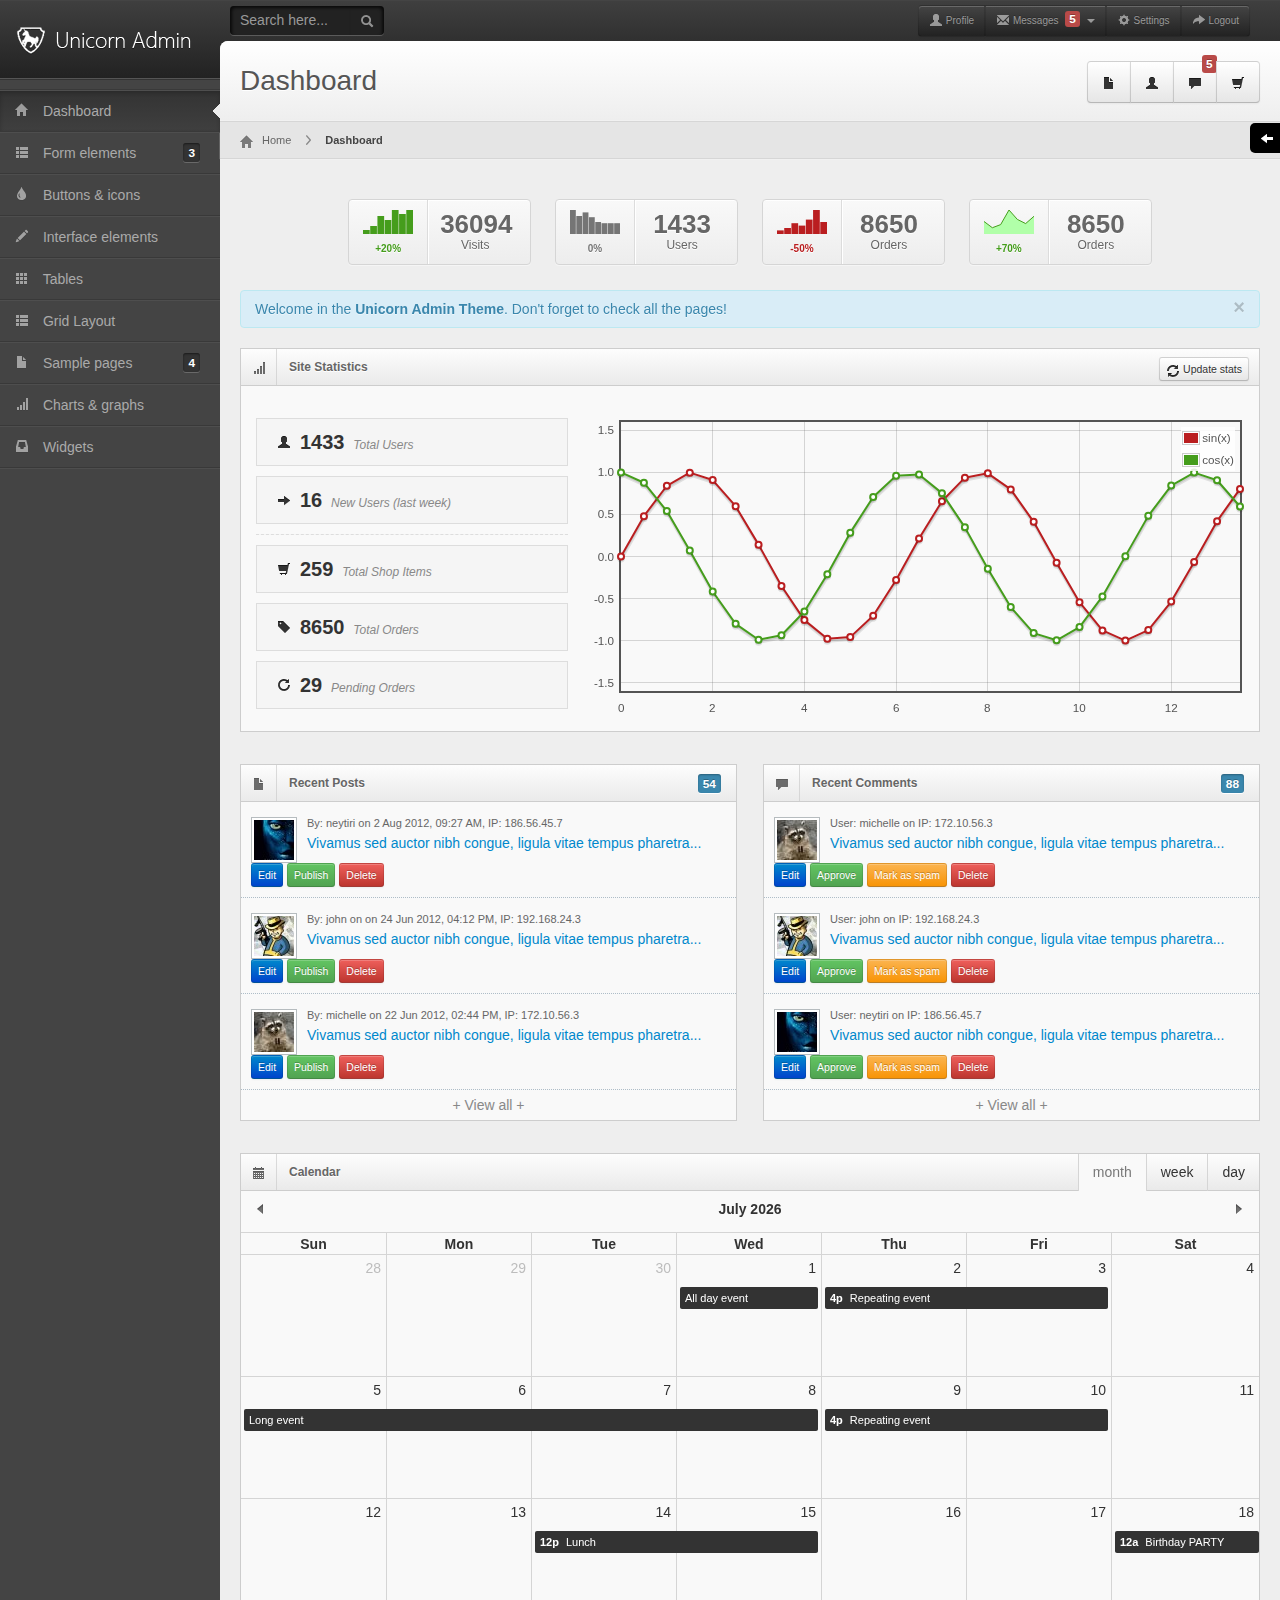
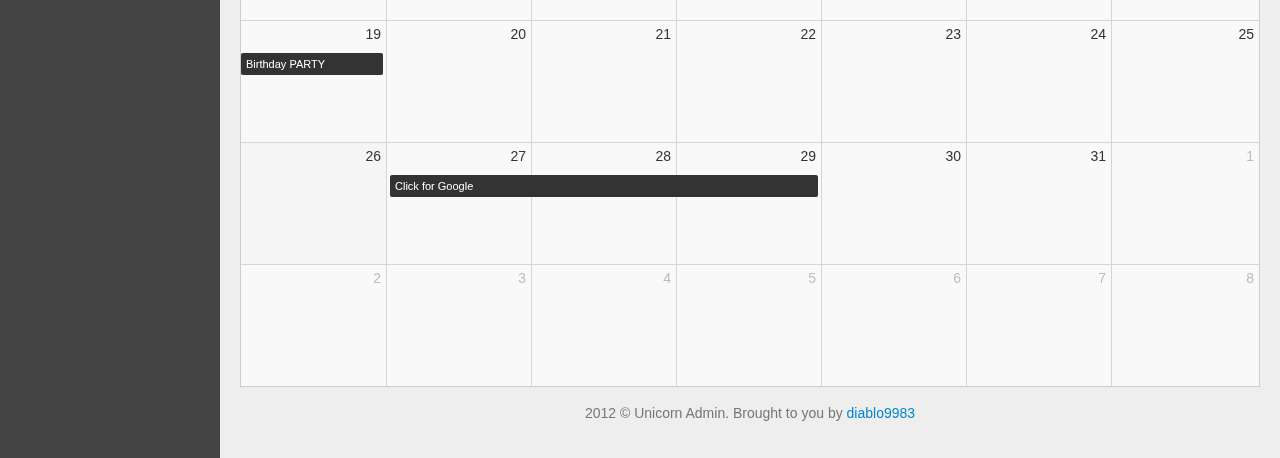
==== web/index.html @ d2864263 "Initial version" ====
<!DOCTYPE html>
<html lang="en">
	<head>
		<title>Unicorn Admin</title>
		<meta charset="UTF-8" />
        <meta name="viewport" content="width=device-width, initial-scale=1.0" />
		<link rel="stylesheet" href="css/bootstrap.min.css" />
		<link rel="stylesheet" href="css/bootstrap-responsive.min.css" />
		<link rel="stylesheet" href="css/fullcalendar.css" />	
		<link rel="stylesheet" href="css/unicorn.main.css" />
		<link rel="stylesheet" href="css/unicorn.grey.css" class="skin-color" />
	<meta http-equiv="Content-Type" content="text/html; charset=utf-8" /></head>
	<body>
		
		
		<div id="header">
			<h1><a href="./dashboard.html">Unicorn Admin</a></h1>		
		</div>
		
		<div id="search">
			<input type="text" placeholder="Search here..." /><button type="submit" class="tip-right" title="Search"><i class="icon-search icon-white"></i></button>
		</div>
		<div id="user-nav" class="navbar navbar-inverse">
            <ul class="nav btn-group">
                <li class="btn btn-inverse"><a title="" href="#"><i class="icon icon-user"></i> <span class="text">Profile</span></a></li>
                <li class="btn btn-inverse dropdown" id="menu-messages"><a href="#" data-toggle="dropdown" data-target="#menu-messages" class="dropdown-toggle"><i class="icon icon-envelope"></i> <span class="text">Messages</span> <span class="label label-important">5</span> <b class="caret"></b></a>
                    <ul class="dropdown-menu">
                        <li><a class="sAdd" title="" href="#">new message</a></li>
                        <li><a class="sInbox" title="" href="#">inbox</a></li>
                        <li><a class="sOutbox" title="" href="#">outbox</a></li>
                        <li><a class="sTrash" title="" href="#">trash</a></li>
                    </ul>
                </li>
                <li class="btn btn-inverse"><a title="" href="#"><i class="icon icon-cog"></i> <span class="text">Settings</span></a></li>
                <li class="btn btn-inverse"><a title="" href="login.html"><i class="icon icon-share-alt"></i> <span class="text">Logout</span></a></li>
            </ul>
        </div>
            
		<div id="sidebar">
			<a href="#" class="visible-phone"><i class="icon icon-home"></i> Dashboard</a>
			<ul>
				<li class="active"><a href="index.html"><i class="icon icon-home"></i> <span>Dashboard</span></a></li>
				<li class="submenu">
					<a href="#"><i class="icon icon-th-list"></i> <span>Form elements</span> <span class="label">3</span></a>
					<ul>
						<li><a href="form-common.html">Common elements</a></li>
						<li><a href="form-validation.html">Validation</a></li>
						<li><a href="form-wizard.html">Wizard</a></li>
					</ul>
				</li>
				<li><a href="buttons.html"><i class="icon icon-tint"></i> <span>Buttons &amp; icons</span></a></li>
				<li><a href="interface.html"><i class="icon icon-pencil"></i> <span>Interface elements</span></a></li>
				<li><a href="tables.html"><i class="icon icon-th"></i> <span>Tables</span></a></li>
				<li><a href="grid.html"><i class="icon icon-th-list"></i> <span>Grid Layout</span></a></li>
				<li class="submenu">
					<a href="#"><i class="icon icon-file"></i> <span>Sample pages</span> <span class="label">4</span></a>
					<ul>
						<li><a href="invoice.html">Invoice</a></li>
						<li><a href="chat.html">Support chat</a></li>
						<li><a href="calendar.html">Calendar</a></li>
						<li><a href="gallery.html">Gallery</a></li>
					</ul>
				</li>
				<li>
					<a href="charts.html"><i class="icon icon-signal"></i> <span>Charts &amp; graphs</span></a>
				</li>
				<li>
					<a href="widgets.html"><i class="icon icon-inbox"></i> <span>Widgets</span></a>
				</li>
			</ul>
		
		</div>
		
		<div id="style-switcher">
			<i class="icon-arrow-left icon-white"></i>
			<span>Style:</span>
			<a href="#grey" style="background-color: #555555;border-color: #aaaaaa;"></a>
			<a href="#blue" style="background-color: #2D2F57;"></a>
			<a href="#red" style="background-color: #673232;"></a>
		</div>
		
		<div id="content">
			<div id="content-header">
				<h1>Dashboard</h1>
				<div class="btn-group">
					<a class="btn btn-large tip-bottom" title="Manage Files"><i class="icon-file"></i></a>
					<a class="btn btn-large tip-bottom" title="Manage Users"><i class="icon-user"></i></a>
					<a class="btn btn-large tip-bottom" title="Manage Comments"><i class="icon-comment"></i><span class="label label-important">5</span></a>
					<a class="btn btn-large tip-bottom" title="Manage Orders"><i class="icon-shopping-cart"></i></a>
				</div>
			</div>
			<div id="breadcrumb">
				<a href="#" title="Go to Home" class="tip-bottom"><i class="icon-home"></i> Home</a>
				<a href="#" class="current">Dashboard</a>
			</div>
			<div class="container-fluid">
				<div class="row-fluid">
					<div class="span12 center" style="text-align: center;">					
						<ul class="stat-boxes">
							<li>
								<div class="left peity_bar_good"><span>2,4,9,7,12,10,12</span>+20%</div>
								<div class="right">
									<strong>36094</strong>
									Visits
								</div>
							</li>
							<li>
								<div class="left peity_bar_neutral"><span>20,15,18,14,10,9,9,9</span>0%</div>
								<div class="right">
									<strong>1433</strong>
									Users
								</div>
							</li>
							<li>
								<div class="left peity_bar_bad"><span>3,5,9,7,12,20,10</span>-50%</div>
								<div class="right">
									<strong>8650</strong>
									Orders
								</div>
							</li>
							<li>
								<div class="left peity_line_good"><span>12,6,9,23,14,10,17</span>+70%</div>
								<div class="right">
									<strong>8650</strong>
									Orders
								</div>
							</li>
						</ul>
					</div>	
				</div>
				<div class="row-fluid">
					<div class="span12">
						<div class="alert alert-info">
							Welcome in the <strong>Unicorn Admin Theme</strong>. Don't forget to check all the pages!
							<a href="#" data-dismiss="alert" class="close">×</a>
						</div>
						<div class="widget-box">
							<div class="widget-title"><span class="icon"><i class="icon-signal"></i></span><h5>Site Statistics</h5><div class="buttons"><a href="#" class="btn btn-mini"><i class="icon-refresh"></i> Update stats</a></div></div>
							<div class="widget-content">
								<div class="row-fluid">
								<div class="span4">
									<ul class="site-stats">
										<li><i class="icon-user"></i> <strong>1433</strong> <small>Total Users</small></li>
										<li><i class="icon-arrow-right"></i> <strong>16</strong> <small>New Users (last week)</small></li>
										<li class="divider"></li>
										<li><i class="icon-shopping-cart"></i> <strong>259</strong> <small>Total Shop Items</small></li>
										<li><i class="icon-tag"></i> <strong>8650</strong> <small>Total Orders</small></li>
										<li><i class="icon-repeat"></i> <strong>29</strong> <small>Pending Orders</small></li>
									</ul>
								</div>
								<div class="span8">
									<div class="chart"></div>
								</div>	
								</div>							
							</div>
						</div>					
					</div>
				</div>
				<div class="row-fluid">
					<div class="span6">
						<div class="widget-box">
							<div class="widget-title"><span class="icon"><i class="icon-file"></i></span><h5>Recent Posts</h5><span title="54 total posts" class="label label-info tip-left">54</span></div>
							<div class="widget-content nopadding">
								<ul class="recent-posts">
									<li>
										<div class="user-thumb">
											<img width="40" height="40" alt="User" src="img/demo/av2.jpg" />
										</div>
										<div class="article-post">
											<span class="user-info"> By: neytiri on 2 Aug 2012, 09:27 AM, IP: 186.56.45.7 </span>
											<p>
												<a href="#">Vivamus sed auctor nibh congue, ligula vitae tempus pharetra...</a>
											</p>
											<a href="#" class="btn btn-primary btn-mini">Edit</a> <a href="#" class="btn btn-success btn-mini">Publish</a> <a href="#" class="btn btn-danger btn-mini">Delete</a>
										</div>
									</li>
									<li>
										<div class="user-thumb">
											<img width="40" height="40" alt="User" src="img/demo/av3.jpg" />
										</div>
										<div class="article-post">
											<span class="user-info"> By: john on on 24 Jun 2012, 04:12 PM, IP: 192.168.24.3 </span>
											<p>
												<a href="#">Vivamus sed auctor nibh congue, ligula vitae tempus pharetra...</a>
											</p>
											<a href="#" class="btn btn-primary btn-mini">Edit</a> <a href="#" class="btn btn-success btn-mini">Publish</a> <a href="#" class="btn btn-danger btn-mini">Delete</a>
										</div>
									</li>
									<li>
										<div class="user-thumb">
											<img width="40" height="40" alt="User" src="img/demo/av1.jpg" />
										</div>
										<div class="article-post">
											<span class="user-info"> By: michelle on 22 Jun 2012, 02:44 PM, IP: 172.10.56.3 </span>
											<p>
												<a href="#">Vivamus sed auctor nibh congue, ligula vitae tempus pharetra...</a>
											</p>
											<a href="#" class="btn btn-primary btn-mini">Edit</a> <a href="#" class="btn btn-success btn-mini">Publish</a> <a href="#" class="btn btn-danger btn-mini">Delete</a>
										</div>
									</li>
									<li class="viewall">
										<a title="View all posts" class="tip-top" href="#"> + View all + </a>
									</li>
								</ul>
							</div>
						</div>
					</div>
					<div class="span6">
						<div class="widget-box">
							<div class="widget-title"><span class="icon"><i class="icon-comment"></i></span><h5>Recent Comments</h5><span title="88 total comments" class="label label-info tip-left">88</span></div>
							<div class="widget-content nopadding">
								<ul class="recent-comments">
									<li>
										<div class="user-thumb">
											<img width="40" height="40" alt="User" src="img/demo/av1.jpg" />
										</div>
										<div class="comments">
											<span class="user-info"> User: michelle on IP: 172.10.56.3 </span>
											<p>
												<a href="#">Vivamus sed auctor nibh congue, ligula vitae tempus pharetra...</a>
											</p>
											<a href="#" class="btn btn-primary btn-mini">Edit</a> <a href="#" class="btn btn-success btn-mini">Approve</a> <a href="#" class="btn btn-warning btn-mini">Mark as spam</a> <a href="#" class="btn btn-danger btn-mini">Delete</a>
										</div>
									</li>
									<li>
										<div class="user-thumb">
											<img width="40" height="40" alt="User" src="img/demo/av3.jpg" />
										</div>
										<div class="comments">
											<span class="user-info"> User: john on IP: 192.168.24.3 </span>
											<p>
												<a href="#">Vivamus sed auctor nibh congue, ligula vitae tempus pharetra...</a>
											</p>
											<a href="#" class="btn btn-primary btn-mini">Edit</a> <a href="#" class="btn btn-success btn-mini">Approve</a> <a href="#" class="btn btn-warning btn-mini">Mark as spam</a> <a href="#" class="btn btn-danger btn-mini">Delete</a>
										</div>
									</li>
									<li>
										<div class="user-thumb">
											<img width="40" height="40" alt="User" src="img/demo/av2.jpg" />
										</div>
										<div class="comments">
											<span class="user-info"> User: neytiri on IP: 186.56.45.7 </span>
											<p>
												<a href="#">Vivamus sed auctor nibh congue, ligula vitae tempus pharetra...</a>
											</p>
											<a href="#" class="btn btn-primary btn-mini">Edit</a> <a href="#" class="btn btn-success btn-mini">Approve</a> <a href="#" class="btn btn-warning btn-mini">Mark as spam</a> <a href="#" class="btn btn-danger btn-mini">Delete</a>
										</div>
									</li>
									<li class="viewall">
										<a title="View all comments" class="tip-top" href="#"> + View all + </a>
									</li>
								</ul>
							</div>
						</div>
					</div>
				</div>
				<div class="row-fluid">
					<div class="span12">
						<div class="widget-box widget-calendar">
							<div class="widget-title"><span class="icon"><i class="icon-calendar"></i></span><h5>Calendar</h5></div>
							<div class="widget-content nopadding">
								<div class="calendar"></div>
							</div>
						</div>
					</div>
				</div>
				<div class="row-fluid">
					<div id="footer" class="span12">
						2012 &copy; Unicorn Admin. Brought to you by <a href="https://wrapbootstrap.com/user/diablo9983">diablo9983</a>
					</div>
				</div>
			</div>
		</div>
		

            <script src="js/excanvas.min.js"></script>
            <script src="js/jquery.min.js"></script>
            <script src="js/jquery.ui.custom.js"></script>
            <script src="js/bootstrap.min.js"></script>
            <script src="js/jquery.flot.min.js"></script>
            <script src="js/jquery.flot.resize.min.js"></script>
            <script src="js/jquery.peity.min.js"></script>
            <script src="js/fullcalendar.min.js"></script>
            <script src="js/unicorn.js"></script>
            <script src="js/unicorn.dashboard.js"></script>
	</body>
</html>
---- web/css/fullcalendar.css ----
.fc {
    direction: ltr;
    text-align: left;
}
.fc table {
    border-collapse: collapse;
    border-spacing: 0;
}
html .fc, .fc table {
    font-size: 1em;
}
.fc td, .fc th {
    padding: 0;
    vertical-align: top;
}
.fc-header {
    position: relative;
}
.fc-header td {
    position: relative;
    white-space: nowrap;
}
.fc-header-left {
    text-align: left;
}
.fc-header-center {
    left: 10%;
    position: absolute;
    text-align: center;
    top: 0;
    width: 80%;
}
.fc-button-inner {
    border-left: 1px solid #D5D5D5;
}
.panel-left .fc-header-right .fc-button:last-child .fc-button-inner {
	border-right: 1px solid #D5D5D5;
}
.fc-header-left .fc-button-inner {
    border: medium none;
}
.fc-header-right {
    position: absolute !important;
    right: 0;
    text-align: right;
    top: -37px;
}
.panel-left .fc-header-right {
	right: -1px;
}
.fc-header-title {
    display: inline-block;
    vertical-align: top;
}
.fc-header-title strong {
    display: block;
    margin-top: 0;
    padding: 8px 12px !important;
    white-space: nowrap;
}
.fc .fc-header-space {
    padding-left: 10px;
}
.fc-header .fc-corner-right {
    float: right;
    margin-right: 1px;
}
.fc-header .ui-corner-right {
    margin-right: 0;
}
.fc-header .fc-state-hover, .fc-header .ui-state-hover {
    z-index: 2;
}
.fc-header .fc-state-down {
    z-index: 3;
}
.fc-header .fc-state-active, .fc-header .ui-state-active {
    z-index: 4;
}
.fc-button-prev .fc-button-content {
    background: url("../img/larrow.png") no-repeat scroll 15px 13px transparent;
    width: 10px;
}
.fc-button-next .fc-button-content {
    background: url("../img/rarrow.png") no-repeat scroll 15px 13px transparent;
    width: 10px;
}
.fc-content {
}
.fc-view {
    overflow: hidden;
    width: 100%;
}
.fc-widget-header, .fc-widget-content {
    border: 1px solid #D5D5D5;
}
.fc-state-highlight {
    background: url("../images/backgrounds/calActiveBg.png") repeat-x scroll 0 0 #F5F5F5;
}
.fc-cell-overlay {
    background: none repeat scroll 0 0 #99CCFF;
    opacity: 0.2;
}
.fc-button {
    cursor: pointer;
    display: inline-block;
    position: relative;
}
.fc-state-default {
}
.fc-button-inner {
    float: left;
    overflow: hidden;
    position: relative;
}
.fc-state-default .fc-button-inner {
}
.fc-button-content {
    float: left;
    height: 36px;
    line-height: 37px;
    padding: 0 14px;
    position: relative;
    white-space: nowrap;
}
.fc-header-right .fc-button-content {
    height: 37px;
}
.fc-button-content .fc-icon-wrap {
    float: left;
    position: relative;
    top: 50%;
}
.fc-button-content .ui-icon {
    float: left;
    margin-top: -50%;
    position: relative;
}
.fc-state-default .fc-button-effect {
    left: 0;
    position: absolute;
    top: 50%;
}
.fc-state-default .fc-button-effect span {
}
.fc-state-default, .fc-state-default .fc-button-inner {
}
.fc-state-hover, .fc-state-hover .fc-button-inner {
}
.fc-state-down, .fc-state-down .fc-button-inner {
}
.fc-state-active, .fc-state-active .fc-button-inner {
    background: none repeat scroll 0 0 #F9F9F9;
    color: #797979;
}
.fc-first th {
    padding-top: 1px;
}
.fc-state-disabled, .fc-state-disabled .fc-button-inner {
    border-color: #DDDDDD;
    color: #999999;
}
.fc-state-disabled {
    cursor: default;
}
.fc-state-disabled .fc-button-effect {
    display: none;
}
.fc-event {
    border-style: solid;
    border-width: 0;
    cursor: default;
    font-size: 0.85em;
}
a.fc-event, .fc-event-draggable {
    cursor: pointer;
}
a.fc-event {
    text-decoration: none;
}
.fc-rtl .fc-event {
    text-align: right;
}
.fc-event-skin {
    background-color: #333333;
    background-image: -moz-linear-gradient(top, #333333 0%, #000000 100%);
    border-color: #000000;
    border-radius: 2px 2px 2px 2px;
    color: #FFFFFF;
    display: block;
    font-size: 11px;
    margin-top: 1px;
    padding: 1px 0;
}
.fc-event-inner {
    border-style: solid;
    border-width: 0;
    height: 100%;
    overflow: hidden;
    position: relative;
    width: 100%;
}
.fc-event-time, .fc-event-title {
    display: block;
    float: left;
    line-height: 16px;
    padding: 0 2px 1px 5px;
}
.fc .ui-resizable-handle {
    display: block;
    font-size: 300%;
    line-height: 50%;
    overflow: hidden;
    position: absolute;
    z-index: 99999;
}
.fc-event-hori {
    margin-bottom: 1px;
}
.fc-event-hori .ui-resizable-e {
    cursor: e-resize;
    height: 100% !important;
    right: -3px !important;
    top: 0 !important;
    width: 7px !important;
}
.fc-event-hori .ui-resizable-w {
    cursor: w-resize;
    height: 100% !important;
    left: -3px !important;
    top: 0 !important;
    width: 7px !important;
}
.fc-event-hori .ui-resizable-handle {
}
.fc-corner-left {
    margin-left: 1px;
}
.fc-corner-left .fc-button-inner, .fc-corner-left .fc-event-inner {
}
.fc-corner-right {
    margin-right: 1px;
}
.fc-corner-right .fc-button-inner, .fc-corner-right .fc-event-inner {
    margin-right: -1px;
}
.fc-corner-top {
    margin-top: 1px;
}
.fc-corner-top .fc-event-inner {
    margin-top: -1px;
}
.fc-corner-bottom {
    margin-bottom: 1px;
}
.fc-corner-bottom .fc-event-inner {
    margin-bottom: -1px;
}
.fc-corner-left .fc-event-inner {
}
.fc-corner-right .fc-event-inner {
}
.fc-corner-top .fc-event-inner {
    border-top-width: 1px;
}
.fc-corner-bottom .fc-event-inner {
    border-bottom-width: 1px;
}
table.fc-border-separate {
    border-collapse: separate;
}
.fc-border-separate th, .fc-border-separate td {
    border-width: 1px 0 0 1px;
}
.fc-border-separate td:first-child, .fc-border-separate th:first-child {
    border-left: medium none;
}
.fc-border-separate th.fc-last, .fc-border-separate td.fc-last {
}
.fc-border-separate tr.fc-last th, .fc-border-separate tr.fc-last td {
    border-top-width: 1px;
}
.fc-border-separate tbody tr.fc-first td, .fc-border-separate tbody tr.fc-first th {
    border-top-width: 1px;
}
.fc-grid th {
    text-align: center;
}
.fc-grid .fc-day-number {
    float: right;
    padding: 3px 5px;
}
.fc-grid .fc-other-month .fc-day-number {
    opacity: 0.3;
}
.fc-grid .fc-day-content {
    clear: both;
    padding: 5px 2px 3px;
}
.fc-grid .fc-event-time {
    font-weight: bold;
}
.fc-rtl .fc-grid .fc-day-number {
    float: left;
}
.fc-rtl .fc-grid .fc-event-time {
    float: right;
}
.fc-agenda table {
    border-collapse: separate;
}
.fc-agenda-days th {
    text-align: center;
}
.fc-agenda .fc-agenda-axis {
    font-weight: normal;
    padding: 0 4px;
    text-align: right;
    vertical-align: middle;
    white-space: nowrap;
    width: 50px;
}
.fc-agenda .fc-day-content {
    padding: 2px 2px 1px;
}
.fc-agenda-days .fc-agenda-axis {
    border-right-width: 1px;
}
.fc-agenda-days .fc-col0 {
    border-left-width: 0;
}
.fc-agenda-allday th {
    border-width: 0 1px;
}
.fc-agenda-allday .fc-day-content {
    min-height: 34px;
}
.fc-agenda-divider-inner {
    height: 2px;
    overflow: hidden;
}
.fc-widget-header .fc-agenda-divider-inner {
    background: none repeat scroll 0 0 #EEEEEE;
}
.fc-agenda-slots th {
    border-width: 1px 1px 0;
}
.fc-agenda-slots td {
    background: none repeat scroll 0 0 transparent;
    border-width: 1px 0 0;
}
.fc-agenda-slots td div {
    height: 20px;
}
.fc-agenda-slots tr.fc-slot0 th, .fc-agenda-slots tr.fc-slot0 td {
    border-top-width: 0;
}
.fc-agenda-slots tr.fc-minor th, .fc-agenda-slots tr.fc-minor td {
    border-top-style: dotted;
}
.fc-agenda-slots tr.fc-minor th.ui-widget-header {
}
.fc-event-vert {
    border-width: 0 1px;
}
.fc-event-vert .fc-event-head, .fc-event-vert .fc-event-content {
    overflow: hidden;
    position: relative;
    width: 100%;
    z-index: 2;
}
.fc-event-vert .fc-event-time {
    font-size: 10px;
    white-space: nowrap;
}
.fc-event-vert .fc-event-bg {
    background: none repeat scroll 0 0 #FFFFFF;
    height: 100%;
    left: 0;
    opacity: 0.3;
    position: absolute;
    top: 0;
    width: 100%;
    z-index: 1;
}
.fc .ui-draggable-dragging .fc-event-bg, .fc-select-helper .fc-event-bg {
}
.fc-event-vert .ui-resizable-s {
    bottom: 0 !important;
    cursor: s-resize;
    font-family: monospace;
    font-size: 11px !important;
    height: 8px !important;
    line-height: 8px !important;
    overflow: hidden !important;
    text-align: center;
    width: 100% !important;
}
.fc-agenda .ui-resizable-resizing {
}

#external-events .external-event {
	margin-bottom: 5px;
}
---- web/css/unicorn.main.css ----
/**
 * Unicorn Admin Template
 * Diablo9983 -> diablo9983@gmail.com
**/
* {
	outline:none !important;
	-moz-outline: none !important;
}
/* Main */
body {
	overflow-x: hidden;
    margin-top: -9px;
}
a:hover {
	text-decoration: none;
}

/* Header */
#header {
    height: 77px;
    position: relative;
    width: 100%;
    z-index: -9;
}

#header h1 {
    background: url("../img/logo.png") no-repeat scroll 0 0 transparent;
    height: 31px;
    left: 15px;
    line-height: 600px;
    overflow: hidden;
    position: relative;
    top: 24px;
    width: 191px;
}

#header h1 a {
    display: block;
}

/* Search input */
#search {
	position: absolute;
	z-index: 25;
	top: 6px;
	left: 230px;
}
#search input[type=text] {
	border-radius: 4px 0 0 4px;
	padding: 4px 10px 5px;
	border: 0;
	box-shadow: 2px 2px 3px rgba(0,0,0,0.7) inset, 0 1px 0 rgba(255,255,255,0.2); 
	width: 100px;
}

#search button {
	border: 0;
	margin-top: -11px;
	padding: 5px 10px 4px;
	border-radius: 0 4px 4px 0;
	box-shadow: -2px 2px 3px rgba(0,0,0,0.7) inset, 0 1px 0 rgba(255,255,255,0.2); 
}
#search button i {
	opacity: 0.5;
}
#search button:hover i, #search button:active i {
	opacity: 0.9;
}
/* Top user navigation */
#user-nav {
    position: absolute;
    right: 30px;
    top: 5px;
    z-index: 20;
    margin: 0;
}
#user-nav > ul {
    margin: 0;
    padding: 0;
    list-style: none;
}

#user-nav > ul > li {
    float: left;
    list-style-type: none;
    margin: 0;
    position: relative;
    padding: 0;
}

#user-nav > ul > li > a {
	padding: 5px 10px;
	display: block;
	font-size: 10px;
}

#user-nav > ul > li > a:hover, #user-nav > ul > li.open > a {
	color: #ffffff;
}
#user-nav > ul > li > a > i, #sidebar li a i {
	vertical-align: top;
	background-image: url('../img/glyphicons-halflings-white.png');
	opacity: .5;
	margin-top: 2px;
}
#user-nav > ul > li > a:hover > i, #user-nav > ul > li.open > a > i {
	opacity: 1;
}

#user-nav > ul > li > a > .label {
	vertical-align: middle;
	padding: 1px 4px 1px;
	margin: -2px 4px 0;
	display: inline-block;
}


#user-nav > ul ul > li > a {
	text-align: left;
	text-shadow: 0 1px 0 #ffffff;
}
#user-nav > ul ul > li > a:hover {
	text-shadow: 0 1px 0 rgba(0,0,0,0.5);
}


/* Sidebar Navigation */
#sidebar {
    display: block;
    float: left;
    position: relative;
    width: 220px;
    z-index: 16;
}

#sidebar > ul {
	list-style: none;
	margin: 10px 0 0;
	padding: 0;
	position: absolute;
	width: 220px;
}
#sidebar > ul > li {
	display: block;	
	position: relative;
}

#sidebar > ul > li.active {
	box-shadow: 0 2px 4px rgba(0,0,0,0.2) inset;
}

#sidebar > ul > li > a {
	padding: 10px 0 10px 15px;
	display: block;
	color: #AAAAAA;
}

#sidebar > ul > li > a > i {
	margin-right: 10px;
}

#sidebar > ul > li.active > a {
	background: url("../img/menu-active.png") no-repeat scroll right center transparent !important;
}

#sidebar > ul > li > a > .label {
	margin: 0 20px 0 0;
	float: right;
	padding: 3px 5px 2px;
	box-shadow: 0 1px 2px rgba(0,0,0,0.5) inset, 0 1px 0 rgba(255,255,255,0.2);
}

#sidebar > ul ul {
	display: none;
	margin: 0;
	padding: 0;
	box-shadow: 0 0 3px rgba(0,0,0,0.5) inset;
}
#sidebar > ul li.open ul {
	display: block;
}
#sidebar > ul ul li a{
	padding: 10px 0 10px 25px;
	display: block;
	color: #777777;
}

#sidebar > ul ul li:first-child a {
	border-top: 0;
}
#sidebar > ul ul li:last-child a {
	border-bottom: 0;
}



/* Content */
#content {
    background: none repeat scroll 0 0 #eeeeee;
    margin-left: 220px;
    margin-right: 0;
    padding-bottom: 25px;
    position: relative;
    min-height: 500px;
    width: auto;

    border-top-left-radius: 8px;
}

#content-header {
	background-image: -webkit-gradient(linear, 0 0%, 0 100%, from(#FFFFFF), to(#EEEEEE));
	background-image: -webkit-linear-gradient(top, #FFFFFF 0%, #EEEEEE 100%);
	background-image: -moz-linear-gradient(top, #FFFFFF 0%, #EEEEEE 100%);
	background-image: -ms-linear-gradient(top, #FFFFFF 0%, #EEEEEE 100%);
	background-image: -o-linear-gradient(top, #FFFFFF 0%, #EEEEEE 100%);
	background-image: linear-gradient(top, #FFFFFF 0%, #EEEEEE 100%);
    border-top-left-radius: 8px;
    height: 80px;
    position: abslute;
    width: 100%;
    margin-top: -38px;
    z-index: 20;
}

#content-header h1 {
    color: #555555;
    font-size: 28px;
    font-weight: normal;
    float: left;
    text-shadow: 0 1px 0 #ffffff;
    margin-left: 20px;
    position: absolute;
}

#content-header .btn-group {
	float: right;
	right: 20px;
	position: absolute;
}

#content-header h1, #content-header .btn-group {
	margin-top: 20px;
}
#content-header .btn-group .btn {
	padding: 11px 14px 9px;
}
#content-header .btn-group .btn .label {
	position: absolute;
	top: -7px;
}

.container-fluid .row-fluid:first-child {
	margin-top: 20px;
}
/* Breadcrumb */
#breadcrumb {
	background-color: #e5e5e5;
	box-shadow: 0 0 1px #ffffff;
	border-top: 1px solid #d6d6d6;
	border-bottom: 1px solid #d6d6d6;
	padding-left: 10px;
}
#breadcrumb a {
	padding: 8px 20px 8px 10px;
	display: inline-block;
	background-image: url('../img/breadcrumb.png');
	background-position: center right;
	background-repeat: no-repeat;
	font-size: 11px;
	color: #666666;
}
#breadcrumb a:hover {
	color: #333333;
}
#breadcrumb a:last-child {
	background-image:none;
}
#breadcrumb a.current {
	font-weight: bold;
	color: #444444;
}
#breadcrumb a i {
	margin-right: 5px;
	opacity: .6;
}
#breadcrumb a:hover i {
	margin-right: 5px;
	opacity: .8;
}

/* Style Switcher */
#style-switcher {
	position: absolute;
	width: 220px;
	height: 30px;
	background-color: #000000;
	z-index: 40;
	right: 0;
	top: 123px;
	border-radius: 5px 0 0 5px;
	margin-right: -190px;
}
#style-switcher i {
	display: inline-block;
	margin: -5px 10px 0 10px;
}
#style-switcher i:hover {
	cursor: pointer;
}
#style-switcher span {
	font-weight: bold;
	color: #ffffff;
	display: inline-block;
	margin: -15px 20px 0 0;
	vertical-align:middle;
}
#style-switcher a {
	display: inline-block;
	width: 20px;
	height: 20px;
	margin-top: 4px;
	border-style: solid;
	border-width: 1px;
	border-color: transparent;	
}
/* Footer */
#footer {
	text-align: center;
	color: #777777;
}
/* Stat boxes and quick actions */
.stat-boxes, .quick-actions, .quick-actions-horizontal, .stats-plain {
    display: inline-block;
    list-style: none outside none;
    margin: 20px 0 10px;
    text-align: center;
}
.stats-plain {
	width: 100%;
}
.stat-boxes li, .quick-actions li, .quick-actions-horizontal li {
    background-color: #F6F6F6;
	background-image: -webkit-gradient(linear, 0 0%, 0 100%, from(#F9F9F9), to(#EDEDED));
	background-image: -webkit-linear-gradient(top, #F9F9F9 0%, #EDEDED 100%);
    background-image: -moz-linear-gradient(top, #F9F9F9 0%, #EDEDED 100%);
    background-image: -ms-linear-gradient(top, #F9F9F9 0%, #EDEDED 100%);
    background-image: -o-linear-gradient(top, #F9F9F9 0%, #EDEDED 100%);
    background-image: linear-gradient(top, #F9F9F9 0%, #EDEDED 100%);
    border: 1px solid #d5d5d5;
    border-radius: 4px 4px 4px 4px;
    box-shadow: 0 1px 0 0 #FFFFFF inset, 0 1px 0 rgba(255,255,255,0.4);
    display: inline-block;
    line-height: 18px;
    margin: 0 10px 10px;
    padding: 0 10px;
}
.quick-actions li {
	min-width: 120px;
}
.quick-actions li, .quick-actions-horizontal li {
	padding: 0;
}
.stats-plain li {
	padding: 0 30px;
	display: inline-block;
	margin: 0 10px 20px;
}
.quick-actions li a {
	padding: 10px 30px;
}
.stats-plain li h4 {
	font-size: 40px;
	margin-bottom: 15px;
}
.stats-plain li span {
	font-size: 14px;
	color: #555555;
}
.quick-actions-horizontal li a span {
	padding: 10px 12px 10px 10px;
	display: inline-block;
}
.quick-actions li a, .quick-actions-horizontal li a {
	text-align: center !important;
	display: block;
	color: #666666;
	text-shadow: 0 1px 0 #ffffff;
}
.quick-actions li a i[class^="icon-"], .quick-actions li a i[class*=" icon-"] {
	background-repeat: no-repeat;
	background-attachment: scroll;
	background-position: 0 0;
	background-color: transparent;
	width: 32px;
	height: 32px;
	display: block;
	margin: 0 auto 5px;
}
.quick-actions-horizontal li a i[class^="icon-"], .quick-actions-horizontal li a i[class*=" icon-"] {
	background-repeat: no-repeat;
	background-attachment: scroll;
	background-position: center;
	background-color: transparent;
	width: 16px;
	height: 16px;
	display: inline-block;
	margin: -2px 0 0 !important; 
	border-right: 1px solid #dddddd;
	margin-right: 10px;
	padding: 10px;
	vertical-align: middle;
}

.quick-actions i.icon-book {
	background-image: url('../img/icons/32/book.png');
}
.quick-actions i.icon-cabinet {
	background-image: url('../img/icons/32/cabinet.png');
}
.quick-actions i.icon-calendar {
	background-image: url('../img/icons/32/calendar.png');
}
.quick-actions i.icon-client {
	background-image: url('../img/icons/32/client.png');
}
.quick-actions i.icon-database {
	background-image: url('../img/icons/32/database.png');
}
.quick-actions i.icon-download {
	background-image: url('../img/icons/32/download.png');
}
.quick-actions i.icon-graph {
	background-image: url('../img/icons/32/graph.png');
}
.quick-actions i.icon-home {
	background-image: url('../img/icons/32/home.png');
}
.quick-actions i.icon-lock {
	background-image: url('../img/icons/32/lock.png');
}
.quick-actions i.icon-mail {
	background-image: url('../img/icons/32/mail.png');
}
.quick-actions i.icon-pdf {
	background-image: url('../img/icons/32/pdf.png');
}
.quick-actions i.icon-people {
	background-image: url('../img/icons/32/people.png');
}
.quick-actions i.icon-piechart {
	background-image: url('../img/icons/32/piechart.png');
}
.quick-actions i.icon-search {
	background-image: url('../img/icons/32/search.png');
}
.quick-actions i.icon-shopping-bag {
	background-image: url('../img/icons/32/shopping-bag.png');
}
.quick-actions i.icon-survey {
	background-image: url('../img/icons/32/survey.png');
}
.quick-actions i.icon-tag {
	background-image: url('../img/icons/32/tag.png');
}
.quick-actions i.icon-user {
	background-image: url('../img/icons/32/user.png');
}
.quick-actions i.icon-wallet {
	background-image: url('../img/icons/32/wallet.png');
}
.quick-actions i.icon-web {
	background-image: url('../img/icons/32/web.png');
}

.quick-actions-horizontal i.icon-book {
	background-image: url('../img/icons/16/book.png');
}
.quick-actions-horizontal i.icon-cabinet {
	background-image: url('../img/icons/16/cabinet.png');
}
.quick-actions-horizontal i.icon-calendar {
	background-image: url('../img/icons/16/calendar.png');
}
.quick-actions-horizontal i.icon-client {
	background-image: url('../img/icons/16/client.png');
}
.quick-actions-horizontal i.icon-database {
	background-image: url('../img/icons/16/database.png');
}
.quick-actions-horizontal i.icon-download {
	background-image: url('../img/icons/16/download.png');
}
.quick-actions-horizontal i.icon-graph {
	background-image: url('../img/icons/16/graph.png');
}
.quick-actions-horizontal i.icon-home {
	background-image: url('../img/icons/16/home.png');
}
.quick-actions-horizontal i.icon-lock {
	background-image: url('../img/icons/16/lock.png');
}
.quick-actions-horizontal i.icon-mail {
	background-image: url('../img/icons/16/mail.png');
}
.quick-actions-horizontal i.icon-pdf {
	background-image: url('../img/icons/16/pdf.png');
}
.quick-actions-horizontal i.icon-people {
	background-image: url('../img/icons/16/people.png');
}
.quick-actions-horizontal i.icon-piechart {
	background-image: url('../img/icons/16/piechart.png');
}
.quick-actions-horizontal i.icon-search {
	background-image: url('../img/icons/16/search.png');
}
.quick-actions-horizontal i.icon-shopping-bag {
	background-image: url('../img/icons/16/shopping-bag.png');
}
.quick-actions-horizontal i.icon-survey {
	background-image: url('../img/icons/16/survey.png');
}
.quick-actions-horizontal i.icon-tag {
	background-image: url('../img/icons/16/tag.png');
}
.quick-actions-horizontal i.icon-user {
	background-image: url('../img/icons/16/user.png');
}
.quick-actions-horizontal i.icon-wallet {
	background-image: url('../img/icons/16/wallet.png');
}
.quick-actions-horizontal i.icon-web {
	background-image: url('../img/icons/16/web.png');
}

.stat-boxes li:hover, .quick-actions li:hover, .quick-actions-horizontal li:hover  {
    background-color: #fcfcfc;
	background-image: -webkit-gradient(linear, 0 0%, 0 100%, from(#FCFCFC), to(#F1F1F1));
	background-image: -webkit-linear-gradient(top, #FCFCFC 0%, #F1F1F1 100%);
    background-image: -moz-linear-gradient(top, #FCFCFC 0%, #F1F1F1 100%);
    background-image: -ms-linear-gradient(top, #FCFCFC 0%, #F1F1F1 100%);
    background-image: -o-linear-gradient(top, #FCFCFC 0%, #F1F1F1 100%);
    background-image: linear-gradient(top, #FCFCFC 0%, #F1F1F1 100%);
}
.quick-actions li:active, .quick-actions-horizontal li:active  {
	background-image: -webkit-gradient(linear, 0 0%, 0 100%, from(#EEEEEE), to(#F4F4F4));
	background-image: -webkit-linear-gradient(top, #EEEEEE 0%, #F4F4F4 100%);
    background-image: -moz-linear-gradient(top, #EEEEEE 0%, #F4F4F4 100%);
    background-image: -ms-linear-gradient(top, #EEEEEE 0%, #F4F4F4 100%);
    background-image: -o-linear-gradient(top, #EEEEEE 0%, #F4F4F4 100%);
    background-image: linear-gradient(top, #EEEEEE 0%, #F4F4F4 100%);
    box-shadow: 0 1px 4px 0 rgba(0,0,0,0.2) inset, 0 1px 0 rgba(255,255,255,0.4);
}


.stat-boxes .left, .stat-boxes .right {
	text-shadow: 0 1px 0 #ffffff;
    float: left;
}
.stat-boxes .left {
    border-right: 1px solid #DCDCDC;
    box-shadow: 1px 0 0 0 #FFFFFF;
    margin-right: 12px;
    padding: 10px 14px 6px 4px;
    font-size: 10px;
    font-weight: bold;
}

.stat-boxes .right {
    font-size: 12px;
    padding: 9px 10px 7px 0;
    text-align: center;
    width: 70px;
    color: #666666;
}
.stat-boxes .left span, .stat-boxes .right strong {
	display: block;
}
.stat-boxes .right strong {
	font-size: 26px;
	margin-bottom: 3px;
	margin-top: 6px;
}
.stat-boxes .peity_bar_good, .stat-boxes .peity_line_good  {
	color: #459D1C;
}
.stat-boxes .peity_bar_neutral, .stat-boxes .peity_line_neutral  {
	color: #757575;
}
.stat-boxes .peity_bar_bad, .stat-boxes .peity_line_bad  {
	color: #BA1E20;
}

.stats-plain {

}

/* Charts & graphs **/
.chart, .pie, .bars {
	height: 300px;
	max-width: 100%;
}
#tooltip {
	position: absolute;
	display:none;
	border: none;
	padding: 3px 8px;
	border-radius: 3px;
	font-size: 10px;
	background-color: #222222;
	color: #ffffff;
	z-index: 25;
}

/* Widgets */
.widget-box {
    background: none repeat scroll 0 0 #F9F9F9;
    border-top: 1px solid #CDCDCD;
    border-left: 1px solid #CDCDCD;
    border-right: 1px solid #CDCDCD;
    clear: both;
    margin-top: 16px;
    margin-bottom: 16px;
    position: relative;
}
.widget-box.widget-calendar, .widget-box.widget-chat {
    overflow:hidden !important;
}
.accordion .widget-box {
	margin-top: -2px;
	margin-bottom: 0;
	border-radius: 0;
}
.widget-box.widget-plain {
	background: transparent;
	border: none;
	margin-top: 0;
	margin-bottom: 0;
}

.widget-title, .modal-header, .table th, div.dataTables_wrapper .ui-widget-header {
	background-color: #efefef;
	background-image: -webkit-gradient(linear, 0 0%, 0 100%, from(#fdfdfd), to(#eaeaea));
	background-image: -webkit-linear-gradient(top, #fdfdfd 0%, #eaeaea 100%);
    background-image: -moz-linear-gradient(top, #fdfdfd 0%, #eaeaea 100%);
    background-image: -ms-linear-gradient(top, #fdfdfd 0%, #eaeaea 100%);
    background-image: -o-linear-gradient(top, #fdfdfd 0%, #eaeaea 100%);
    background-image: -linear-gradient(top, #fdfdfd 0%, #eaeaea 100%);
    filter: progid:DXImageTransform.Microsoft.gradient( startColorstr='#fdfdfd', endColorstr='#eaeaea',GradientType=0 ); /* IE6-9 */
    border-bottom: 1px solid #CDCDCD;
    height: 36px;
}
.widget-title .nav-tabs {
    border-bottom: 0 none;
}
.widget-title .nav-tabs li a {
    border-bottom: medium none !important;
    border-left: 1px solid #DDDDDD;
    border-radius: 0 0 0 0;
    border-right: 1px solid #DDDDDD;
    border-top: medium none;
    color: #999999;
    margin: 0;
    outline: medium none;
    padding: 9px 10px 8px;
    font-weight: bold;
    text-shadow: 0 1px 0 #FFFFFF;
}
.widget-title .nav-tabs li:first-child a{
    border-left: medium none !important;
}
.widget-title .nav-tabs li a:hover {
    background-color: transparent !important;
    border-color: #D6D6D6;
    border-width: 0 1px;
    color: #666666;
}
.widget-title .nav-tabs li.active a {
    background-color: #F9F9F9 !important;
    color: #444444;
}
.widget-title span.icon {
	border-right: 1px solid #cdcdcd;
	padding: 9px 10px 7px 11px;
	float: left;
	opacity: .7;
}
.widget-title h5 {
    color: #666666;
	text-shadow: 0 1px 0 #ffffff;
    float: left;
    font-size: 12px;
    font-weight: bold;
    padding: 12px;
    line-height: 12px;
    margin: 0;
}
.widget-title .buttons {
	float: right;
	margin: 8px 10px 0 0;
}
.widget-title .label {
	padding: 3px 5px 2px;
	float: right;
	margin: 9px 15px 0 0;
	box-shadow: 0 1px 2px rgba(0,0,0,0.3) inset, 0 1px 0 #ffffff;
}
.widget-calendar .widget-title .label {
	margin-right: 190px;
}

.widget-content {
	padding: 12px 15px;
    border-bottom: 1px solid #cdcdcd;
}
.widget-box.widget-plain .widget-content {
	padding: 12px 0 0;
}
.widget-box.collapsible .collapse.in .widget-content {
    border-bottom: 1px solid #CDCDCD;
}
.recent-posts, .recent-comments, .recent-users {
	margin: 0;
	padding: 0;
}
.recent-posts li, .recent-comments li, .article-post li, .recent-users li {
    border-bottom: 1px dotted #AEBDC8;
    list-style: none outside none;
    padding: 10px;
}
.recent-posts li.viewall, .recent-comments li.viewall, .recent-users li.viewall {
	padding: 0;
}
.recent-posts li.viewall a, .recent-comments li.viewall a, .recent-users li.viewall a {
	padding: 5px;
	text-align: center;
	display: block;
	color: #888888;
}
.recent-posts li.viewall a:hover, .recent-comments li.viewall a:hover, .recent-users li.viewall a:hover {
	background-color: #eeeeee;
}

.recent-posts li:last-child, .recent-comments li:last-child, .recent-users li:last-child {
    border-bottom: none !important;
}

.user-thumb {
    background: none repeat scroll 0 0 #FFFFFF;
    border: 1px solid #B6BCBF;
    float: left;
    height: 40px;
    margin-right: 10px;
    margin-top: 5px;
    padding: 2px;
    width: 40px;
}
.user-info {
    color: #666666;
    font-size: 11px;
}

.site-stats {
	margin: 0;
	padding: 0;
	list-style: none;
}
.site-stats li {
    background-color: #F5F5F5;
    border: 1px solid #DDDDDD;
    cursor: pointer;
    margin: 0 0 10px;
    padding: 13px 20px 10px;
    position: relative;
}
.site-stats li:hover {
    background-color: #EDEDED;
}
.site-stats li.divider {
	padding: 0;
	border-width: 1px 0 0;
	border-color: #DDDDDD;
	border-style: dashed;
}
.site-stats li i {
	vertical-align: baseline;
}
.site-stats li strong {
	font-weight: bold;
	font-size: 20px;
	margin-left: 5px;
}
.site-stats li small {
	margin-left: 5px;
	font-size: 12px;
	color: #888888;
	font-style: italic;
}

.invoice-content {
	padding: 20px;
}
.invoice-action {
    margin-bottom: 30px;
}
.invoice-head {
    clear: both;
    margin-bottom: 40px;
    overflow: hidden;
    width: auto;
}
.invoice-meta {
    font-size: 18px;
    margin-bottom: 40px;
}
.invoice-date {
    float: right;
    font-size: 80%;
}
.invoice-content h5 {
    color: #333333;
    font-size: 16px;
    font-weight: normal;
    margin-bottom: 10px;
}
.invoice-content ul {
	list-style: none;
	margin: 0;
	padding: 0;
}
.invoice-to {
    float: left;
    width: 370px;
}
.invoice-from {
    float: right;
    width: 300px;
}
.invoice-to li, .invoice-from li {
    clear: left;
}
.invoice-to li span, .invoice-from li span {
    display: block;
}
.invoice-content th.total-label {
	text-align: right;
}
.invoice-content th.total-amount {
	text-align: left;
}
.amount-word {
    color: #666666;
    margin-bottom: 40px;
    margin-top: 40px;
}
.amount-word span {
    color: #5476A6;
    font-weight: bold;
    padding-left: 20px;
}
.panel-left {
	margin-right: 250px;
}
.panel-right {
	width: 249px;
	background-color: #f2f2f2;
	border-left: 1px solid #dddddd;
	position: absolute;
	right: 0;
	top: 37px;
	height: 2500px;
}
.panel-right .panel-title {
	width: 100%;
	background-color: #ececec;
	border-bottom: 1px solid #dddddd;
}
.panel-right .panel-title h5 {
	font-size: 12px;
	color: #777777;
	text-shadow: 0 1px 0 #ffffff;
	padding: 6px 10px 5px;
    margin: 0;
}
.panel-right .panel-content {
	padding: 10px;
}
.chat-content {
	height: 470px;
	padding: 15px;
}
.chat-messages {
    background: none repeat scroll 0 0 #FDFDFD;
    border: 1px solid #DDDDDD;
    height: 425px;
    overflow: auto;
    position: relative;
}
.chat-message {
	padding: 7px 15px;
	margin: 7px 0 0;
}
.chat-message input[type=text] {
	margin-bottom: 0 !important;
	width: 100%;
}
.chat-message .input-box {
    display: block;
    margin-right: 90px;
}
.chat-message button {
	float: right;
}
#chat-messages-inner p {
    padding: 10px;
    margin: 10px 0;
}
#chat-messages-inner p img {
    display: inline-block;
    float: left;
    vertical-align: middle;
    width: 28px;
    height: 28px;
    margin-top: 6px;
}
#chat-messages-inner .msg-block, #chat-messages-inner p.offline span {
    background: none repeat scroll 0 0 #FFFFFF;
    border: 1px solid #cccccc;
    box-shadow: 1px 1px 0 1px rgba(0, 0, 0, 0.05);
    display: block;
    margin-left: 40px;
    padding: 10px;
    position: relative;
}
#chat-messages-inner p.offline span {
    background: none repeat scroll  0 0 #FFF5F5;
}
#chat-messages-inner .time {
    color: #999999;
    font-size: 11px;
    font-style: italic;
}
#chat-messages-inner .msg {
    display: block;
    margin-top: 10px;
}
#chat-messages-inner .msg-block:before {
	border-right: 7px solid rgba(0,0,0,0.1);
	border-top: 7px solid transparent;
	border-bottom: 7px solid transparent;
	content: "";
	display: inline-block;
	left: -7px;
	position: absolute;
	top: 11px;
}
#chat-messages-inner .msg-block:after {
	border-right: 6px solid #ffffff;
	border-top: 6px solid transparent;
	border-bottom: 6px solid transparent;
	content: "";
	display: inline-block;
	left: -6px;
	position: absolute;
	top: 12px;
}
.chat-users {
	padding: 0 0 30px;
}
.chat-users .contact-list {
    line-height: 21px;
    list-style: none outside none;
    margin: 0;
    padding: 0;
    font-size: 10px;
}
.chat-users .contact-list li {
    border-color: #dddddd;
    border-style: none none solid;
    border-width: 0 0 1px;
    padding: 1px;
    position: relative;
}
.chat-users .contact-list li:hover {
	background-color: #efefef;
}
.chat-users .contact-list li a {
    color: #666666;
    display: block;
    padding: 8px 5px;
}
.chat-users .contact-list li.online a {
	font-weight: bold;
}
.chat-users .contact-list li.new {
	background-color: #eaeaea;
}
.chat-users .contact-list li.offline {
	background-color: #EDE0E0;
}
.chat-users .contact-list li a img {
    display: inline-block;
    margin-right: 10px;
    vertical-align: middle;
    width: 28px;
    height: 28px;
    border-radius: 3px;
}
.chat-users .contact-list li .msg-count {
	padding: 3px 5px;
    position: absolute;
    right: 10px;
    top: 12px;
}
.taskDesc i {
    margin: 1px 5px 0;
}
.taskStatus, .taskOptions {
    text-align: center !important;
}
.taskStatus .in-progress {
    color: #64909E;
}
.taskStatus .pending {
    color: #AC6363;
}
.taskStatus .done {
    color: #75B468;
}
.activity-list {
    list-style: none outside none;
    margin: 0;
}
.activity-list li {
    border-bottom: 1px solid #EEEEEE;
    display: block;
}
.activity-list li:last-child {
    border-bottom: medium none;
}
.activity-list li a {
    color: #888888;
    display: block;
    padding: 7px 10px;
}
.activity-list li a:hover {
    background-color: #FBFBFB;
}
.activity-list li a span {
    color: #AAAAAA;
    font-size: 11px;
    font-style: italic;
}
.activity-list li a i {
    margin-right: 10px;
    opacity: 0.6;
    vertical-align: middle;
}
.new-update {
    border-top: 1px solid #DDDDDD;
    padding: 10px 12px;
}
.new-update:first-child {
    border-top: medium none;
}
.new-update span {
	display:block;
}
.new-update i{
	float: left;
	margin-top: 3px;
	margin-right: 13px;
}
.new-update .update-date {
    color: #BBBBBB;
    float: right;
    margin: 4px -2px 0 0;
    text-align: center;
    width: 30px;
}
.new-update .update-date .update-day {
    display: block;
    font-size: 20px;
    font-weight: bold;
    margin-bottom: -4px;
}
.update-done, .update-alert, .update-notice {
    display: block;
    float: left;
    max-width: 76%;
}

/* Tables */

span.icon .checker {
	margin-top: -5px;
	margin-right: 0;
}

.dataTables_length {
    color: #878787;
    margin: 7px 5px 0;
    position: absolute;
    right: 2px;
    top: -2px;
}
.dataTables_length div {
	vertical-align: middle;
}

.dataTables_paginate {
    line-height: 16px;
    text-align: right;
    margin-top: 5px;
    margin-right: 10px;
}
.dataTables_paginate .ui-button,  .pagination.alternate li a {
    font-size: 12px;
    padding: 4px 10px !important;
    border-style: solid;
    border-width: 1px;
    border-color: #dddddd #dddddd #cccccc; /* for IE < 9 */
    border-color: rgba(0, 0, 0, 0.1) rgba(0, 0, 0, 0.1) rgba(0, 0, 0, 0.25);
    display: inline-block;
    line-height: 16px;
    background-color: #f5f5f5;
    background-image: -moz-linear-gradient(center top , #FFFFFF, #E6E6E6);
    background-image: -ms-linear-gradient(top, #ffffff, #e6e6e6);
    background-image: -webkit-gradient(linear, 0 0, 0 100%, from(#ffffff), to(#e6e6e6));
    background-image: -webkit-linear-gradient(top, #ffffff, #e6e6e6);
    background-image: -o-linear-gradient(top, #ffffff, #e6e6e6);
    background-image: linear-gradient(top, #ffffff, #e6e6e6);
    color: #333333;
    text-shadow: 0 1px 0 #ffffff;
}
.dataTables_paginate .ui-button:hover, .pagination.alternate li a:hover{
    background-color: #e8e8e8;
    background-image: -moz-linear-gradient(center top , #f0f0f0, #dadada);
    background-image: -ms-linear-gradient(top, #f0f0f0, #dadada);
    background-image: -webkit-gradient(linear, 0 0, 0 100%, from(#f0f0f0), to(#dadada));
    background-image: -webkit-linear-gradient(top, #f0f0f0, #dadada);
    background-image: -o-linear-gradient(top, #f0f0f0, #dadada);
    background-image: linear-gradient(top, #f0f0f0, #dadada);
    color: #222222;
    text-shadow: 0 1px 0 #ffffff;
    cursor: pointer;
}

.dataTables_paginate .first{
    border-radius: 4px 0 0 4px;    
}
.dataTables_paginate .last {
    border-radius: 0 4px 4px 0;    
}
.dataTables_paginate .ui-state-disabled, .fc-state-disabled, .pagination.alternate li.disabled a {
    color: #AAAAAA !important;
}
.dataTables_paginate .ui-state-disabled:hover, .fc-state-disabled:hover, .pagination.alternate li.disabled a:hover {
    background-color: #f5f5f5;
    background-image: -moz-linear-gradient(center top , #FFFFFF, #E6E6E6);
    background-image: -ms-linear-gradient(top, #ffffff, #e6e6e6);
    background-image: -webkit-gradient(linear, 0 0, 0 100%, from(#ffffff), to(#e6e6e6));
    background-image: -webkit-linear-gradient(top, #ffffff, #e6e6e6);
    background-image: -o-linear-gradient(top, #ffffff, #e6e6e6);
    background-image: linear-gradient(top, #ffffff, #e6e6e6);
    cursor: default !important;
}
.dataTables_paginate span .ui-state-disabled, .pagination.alternate li.active a {
    background-color: #414141 !important;
    background-image: -moz-linear-gradient(center top , #555555, #222222) !important;
    background-image: -ms-linear-gradient(top, #555555, #222222) !important;
    background-image: -webkit-gradient(linear, 0 0, 0 100%, from(#555555), to(#222222)) !important;
    background-image: -webkit-linear-gradient(top, #555555, #222222); !important
    background-image: -o-linear-gradient(top, #555555, #222222) !important;
    background-image: linear-gradient(top, #555555, #222222) !important;
    color: #ffffff !important;
    cursor: default !important;
}
div.dataTables_wrapper .ui-widget-header {
    border-right: medium none;
    border-top: 1px solid #D5D5D5;
    font-weight: normal;
    margin-top: -1px;
}
.dataTables_wrapper .ui-toolbar {
    padding: 5px;
}
.dataTables_filter {
    color: #878787;
    font-size: 11px;
    left: 0;
    margin: 4px 8px 2px 10px;
    position: absolute;
    text-align: left;
}
.dataTables_filter input {
	margin-bottom: 0;
}


.table th {
	height: auto;
	font-size: 10px;
	padding: 5px 10px 2px;
	border-bottom: 0;
	text-align: center;
	color: #666666;
}
.table.with-check tr th:first-child, .table.with-check tr td:first-child {
	width: 10px;
}
.table.with-check tr th:first-child i{
	margin-top: -2px;
	opacity: 0.6;
}
.table.with-check tr td:first-child .checker {
	margin-right: 0;
}
.table tr.checked td {
	background-color: #FFFFE3 !important;
}
/* Misc */
.nopadding {	
	padding: 0 !important;
}
.nopadding .table {
	margin-bottom: 0;
}
.nopadding .table-bordered {
	border: 0;
}
.thumbnails {
	margin-left: -2.12766% !important;
}
.thumbnails [class*="span"] {
    margin-left: 2.12766% !important;
    position: relative;
}
.thumbnails .actions {
	width: 32px;
	height: 16px;
	background-color: #000000;
	padding: 5px 8px;
	border-radius: 5px;
	position: absolute;
	top: 50%;
	left: 50%;
	margin-top: -13px;
	margin-left: -24px;
	opacity: 0;
	-moz-transition: opacity 0.3s ease-in-out;
}
.thumbnails li:hover .actions {
	opacity: 1;
}
.line {
    background: url("../img/line.png") repeat-x scroll 0 0 transparent;
    display: block;
    height: 8px;
}
.modal {
	z-index: 99999 !important;
}
.modal-backdrop {
	z-index: 999 !important;
}
.modal-header {
	height: auto;
	padding: 8px 15px 5px;
}
.modal-header h3 {
	font-size: 12px;
	text-shadow: 0 1px 0 #ffffff;
}

.notify-ui ul {
	list-style: none;
	margin: 0;
	padding: 0;
}
.notify-ui li {
	background-image: -moz-linear-gradient(top, #eeeeee,#dddddd);
	margin-bottom: 5px;
	padding: 5px 10px;
	text-align: center;
	border: 1px solid #dddddd;
}
.notify-ui li:hover {
	cursor: pointer;
	color: #777777;
}

/* Forms */
form {
	margin-bottom: 0;
}
.form-horizontal .control-group {
	border-top: 1px solid #ffffff;
	border-bottom: 1px solid #eeeeee;
	margin-bottom: 0;
}
.form-horizontal .control-group:last-child {
	border-bottom: 0;
}
.form-horizontal .control-label {
	padding-top: 15px;
	width: 180px;
}
.form-horizontal .controls {
	margin-left: 200px;
	padding: 10px 0;
}
.form-horizontal input[type=text], .form-horizontal input[type=password], .form-horizontal textarea {
	width: 80%;
}
.form-horizontal .form-actions {
	margin-top: 0;
	margin-bottom: 0;
}
.help-block, .help-inline {
    color: #999999;
}
/* Responsive design */
@media (max-width: 480px) {
	#header h1 {
		top: auto;
		left: auto;
		margin: 3px auto;
	}
	#user-nav {
		position: relative;
		left: auto;
		right: auto;
		width: 100%;
		margin-top: -43px;
		margin-bottom: 43px;
	}
	.navbar > .nav {
		float: none;
	}
	#user-nav > ul {
		left: 50%;
		position: absolute;
	}
	#content {
		margin-left: 0 !important;
		border-top-left-radius: 0;
	}
	#content-header {
		margin-top: 0;
		height: 140px;
		text-align: center;
	}
	#content-header h1, #content-header .btn-group {
		float: none;
	}
	#content-header h1 {
		display: block;
		text-align: center;
		margin-left: auto;
		margin-top: 0;
		padding-top: 15px;
		width: 100%;
	}
	#content-header .btn-group {
		margin-top: 70px;
		margin-bottom: 0;
		margin-right: 0;
		left: 30%;
	}
	#sidebar {
		float: none;
		width: 100% !important;
	}
	#sidebar > a {
		padding: 7px 20px 7px 15px;
		box-shadow: 0 1px 0 #666666;
		margin-bottom: 1px;
		display: block !important;
		text-transform: uppercase;
		color: #eeeeee;
		font-size: 10px;
	}
	#sidebar > a > i {
		margin-right: 10px;
		background-image: url('../img/glyphicons-halflings-white.png');
	}
	#sidebar > ul {
		display: none;
		margin: -2px 0 0 !important;
		width: 100% !important;
		box-shadow: 0 6px 6px rgba(0,0,0,0.4);
	}
	#sidebar > ul > li.active > a {
		background: none !important;
	}
	#sidebar > ul > li > a > span {
		display: inline !important;
	}
	.widget-title .buttons > .btn {
		width: 11px;
		white-space: nowrap;
		overflow: hidden;
	}
    .form-horizontal .control-label {
        padding-left: 30px;
    }
    .form-horizontal .controls {
        margin-left: 0;
        padding: 10px 30px;
    }
    .form-actions {
        text-align: center;
    }
}

@media (min-width: 481px) and (max-width: 767px) {
	#header h1 {
		top: 3px;
	}
	#sidebar, #sidebar > ul {
		width: 43px;
	}
	#sidebar > ul ul {
		display: none;
		position: absolute;
		left:50px;
		top: 0;
		min-width: 150px;
		box-shadow: 0 1px 5px rgba(0,0,0,0.7);
		border-radius: 5px;		
		list-style: none;
	}
	#sidebar > ul ul li a {
		white-space: nowrap;
		padding: 10px 25px;
	}
	#sidebar > ul ul:before {
		border-top: 7px solid transparent;
		border-bottom: 7px solid transparent;
		content: "";
		display: inline-block;
		left: -6px;
		position: absolute;
		top: 11px;
	}
	#sidebar > ul ul:after {
		border-top: 6px solid transparent;
		border-bottom: 6px solid transparent;
		content: "";
		display: inline-block;
		left: -5px;
		position: absolute;
		top: 12px;
    }
	#sidebar > a {
		display: none !important;
	}
	#sidebar > ul > li.open.submenu > a {
    border-bottom: none !important;
	}
	#sidebar > ul > li > a > span {
		display: none;
	}
	#content {
		margin-left: 43px;
	}
}
@media (max-width: 600px) {
	.widget-title .buttons {
		float: left;
	}
	.panel-left {
		margin-right: 0;
	}
	.panel-right {
		border-top: 1px solid #DDDDDD;
		border-left: none;
		position: relative;
		top: auto;
		right: auto;
		height: auto;
		width: auto;
	}

}
@media (max-width: 767px) {
	body {
		padding: 0 !important;
	}
	.container-fluid {
		padding-left: 20px;
		padding-right: 20px;
	}
	#search { display: none; }
	#user-nav > ul > li > a > span.text {
		display: none;
	}
}
@media (min-width: 768px) and (max-width: 979px) {
	[class*="span"], .row-fluid [class*="span"] {
		display: block;
		float: none;
		margin-left: 0;
		width: auto;
	}
}
@media (max-width: 979px) {
	div.dataTables_wrapper .ui-widget-header {
		height: 68px;
	}
	.dataTables_filter {
		position: relative;
	}
	.dataTables_filter, .dataTables_paginate {
		text-align: center;
	}
}
---- web/css/unicorn.grey.css ----
/**
 * Unicorn Admin Template
 * Diablo9983 -> diablo9983@gmail.com
**/
body {
	background-color: #444444;
}

#header {
    box-shadow: 0 1px 0 #333333;
	background-color: #333333;
    background-image: -webkit-gradient(linear, 0 0%, 0 100%, from(#3F3F3F), to(#222222));
    background-image: -webkit-linear-gradient(top, #3F3F3F 0%, #222222 100%);
    background-image: -moz-linear-gradient(top, #3F3F3F 0%, #222222 100%);
	background-image: -ms-linear-gradient(top, #3F3F3F 0%, #222222 100%);
	background-image: -o-linear-gradient(top, #3F3F3F 0%, #222222 100%);
	background-image: linear-gradient(top, #3F3F3F 0%, #222222 100%);
    border-bottom: 1px solid #555555;
}

#search input[type=text], #search button {
	background-color: #222222;
}
#search input[type=text]:focus {
	color: #777777;
}

#sidebar > ul {
	border-top: 1px solid #393939;
	border-bottom: 1px solid #4E4E4E;
}
#sidebar > ul > li {
	border-top: 1px solid #4E4E4E;
	border-bottom: 1px solid #393939;
}
#sidebar > ul > li.active {
    background-color: #3a3a3a;
	background-image: -webkit-gradient(linear, 0 0%, 0 100%, from(#333333), to(#3F3F3F));
	background-image: -webkit-linear-gradient(top, #333333 0%, #3F3F3F 100%);
	background-image: -moz-linear-gradient(top, #333333 0%, #3F3F3F 100%);
	background-image: -ms-linear-gradient(top, #333333 0%, #3F3F3F 100%);
	background-image: -o-linear-gradient(top, #333333 0%, #3F3F3F 100%);
	background-image: linear-gradient(top, #333333 0%, #3F3F3F 100%);
}

#sidebar > ul > li.open.submenu > a {
	border-bottom: 1px solid #393939;
}
#sidebar > ul > li.open.active.submenu > a {
	border-bottom: 1px solid #2A2A2A;
}
#sidebar > ul > li > a > .label {
	background-color: #333333;
}
#sidebar > ul > li > a:hover {
	background-color: #4A4A4A;
}
#sidebar > ul ul {
	border-top: 1px solid #4E4E4E;
	background-color: #2A2A2A;
}
#sidebar > ul ul li a {
	border-top: 1px solid #333333;
	border-bottom: 1px solid #202020;
}
#sidebar > ul ul li a:hover, #sidebar > ul ul li.active a {
	color: #CCCCCC;
	background-color: #272727;
}

.dropdown-menu li a:hover, .dropdown-menu .active a, .dropdown-menu .active a:hover {
    color: #eeeeee;
	background-color: #444444;
    background-image: -webkit-gradient(linear, 0 0%, 0 100%, #555555, #222222);
    background-image: -webkit-linear-gradient(top, #555555 0%, #222222 100%);
    background-image: -moz-linear-gradient(top, #555555 0%, #222222 100%);
    background-image: -ms-linear-gradient(top, #555555 0%, #222222 100%);
    background-image: -o-linear-gradient(top, #555555 0%, #222222 100%);
    background-image: linear-gradient(top, #555555 0%, #222222 100%);
    filter: progid:DXImageTransform.Microsoft.gradient( startColorstr='#555555', endColorstr='#222222',GradientType=0 ); /* IE6-9 */
}

@media (max-width: 480px) {
	#sidebar > a {
		background-image: -moz-linear-gradient(top, #464646 0%, #404040 100%);
		border-bottom: 1px solid #6e6e6e;
	}
	#sidebar > ul {
		background-color: #444444;
	}
}
@media (min-width: 481px) and (max-width: 767px) {
	#sidebar > ul ul:before {
		border-right: 7px solid rgba(0, 0, 0, 0.2);
	}
	#sidebar > ul ul:after {
		border-right: 6px solid #222222;
    }
}
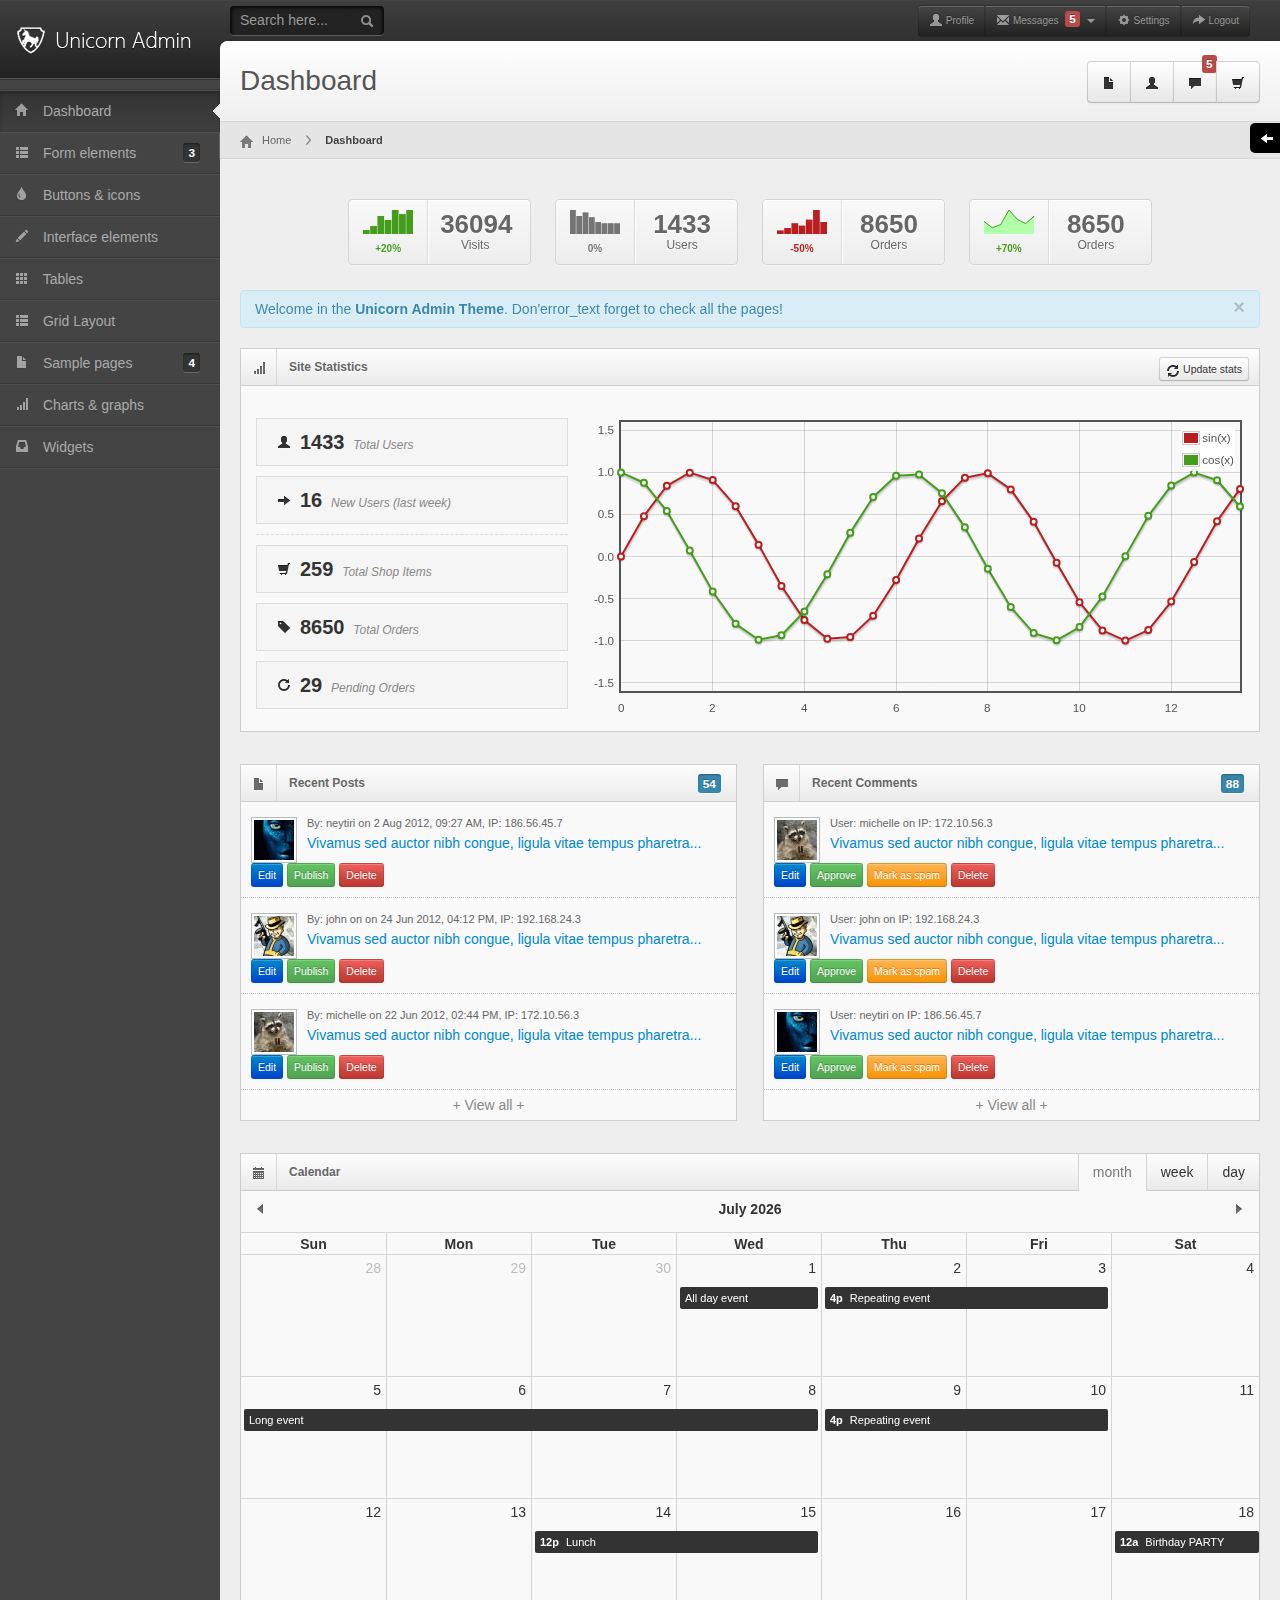
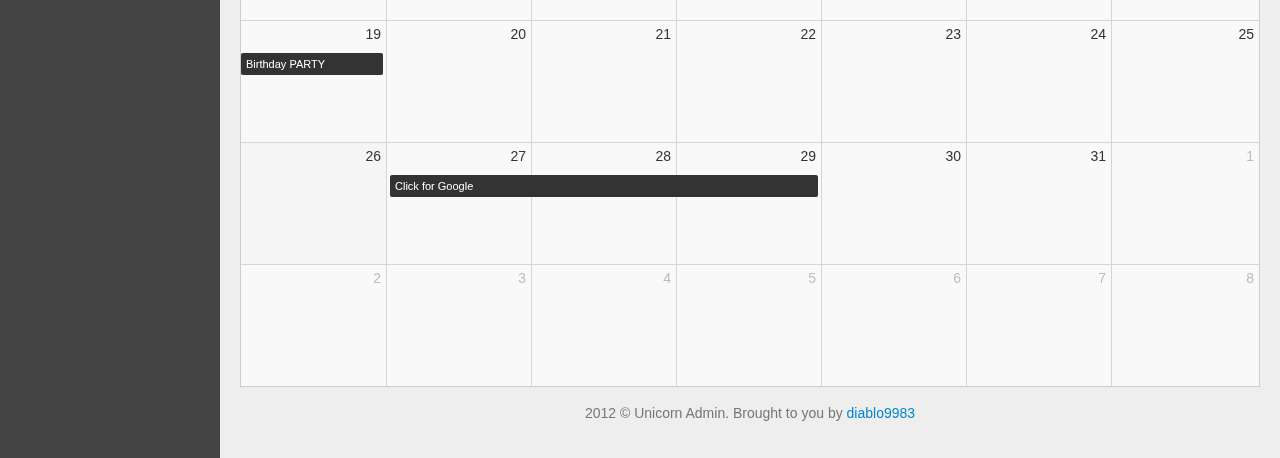
==== commit 95748d5a: "Lots of changes. Almost done authentication" ====
--- a/web/index.html
+++ b/web/index.html
@@ -131,7 +131,7 @@
 				<div class="row-fluid">
 					<div class="span12">
 						<div class="alert alert-info">
-							Welcome in the <strong>Unicorn Admin Theme</strong>. Don't forget to check all the pages!
+							Welcome in the <strong>Unicorn Admin Theme</strong>. Don'error_text forget to check all the pages!
 							<a href="#" data-dismiss="alert" class="close">×</a>
 						</div>
 						<div class="widget-box">
